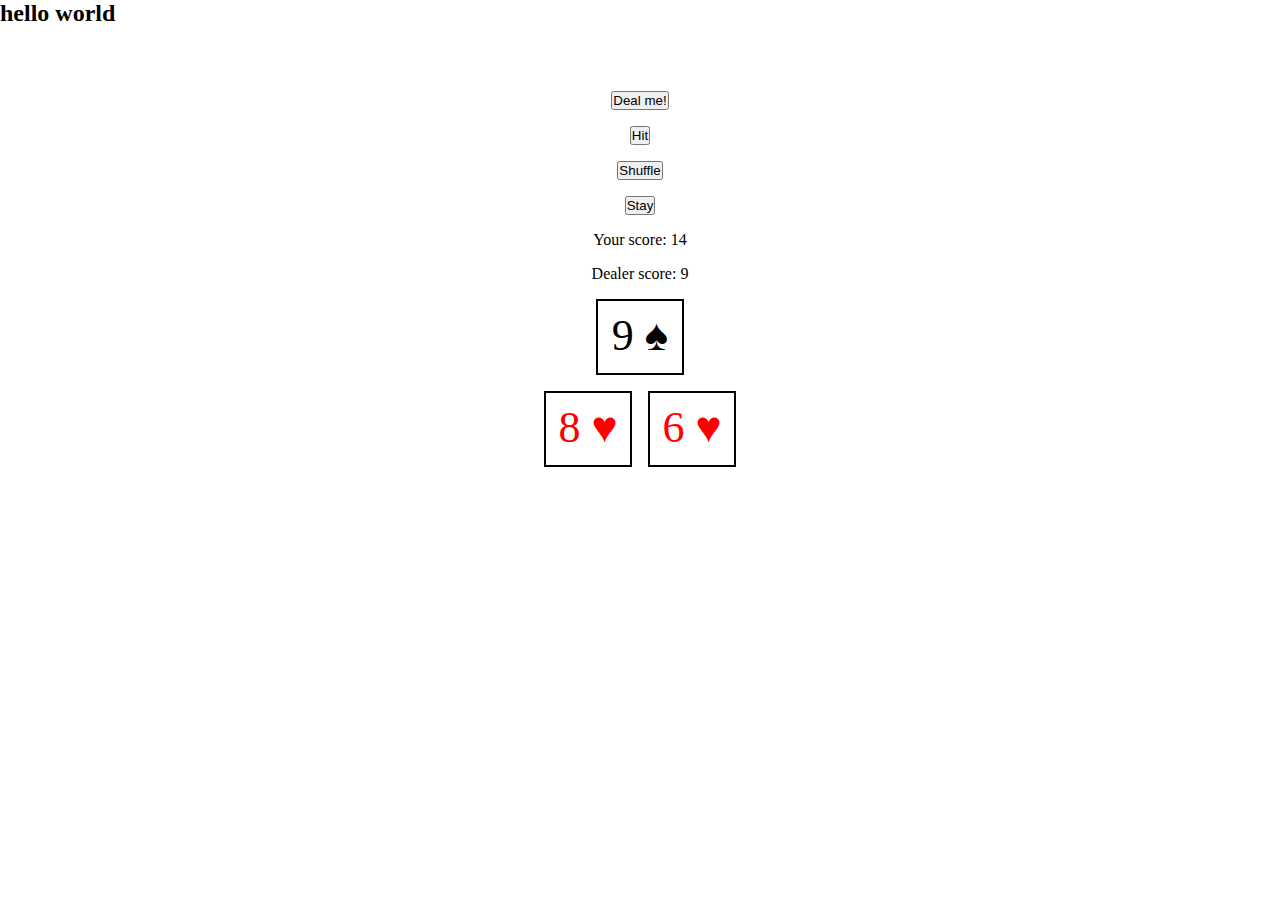
==== BJindex.html @ ce2488f4 "first commit" ====
<!DOCTYPE html>
<html lang="en">
<head>
    <meta charset="UTF-8">
    <meta name="viewport" content="width=device-width, initial-scale=1.0">
    <title>Document</title>
    <link rel="stylesheet" href="BJstyles.css">
    <link rel="stylesheet" href="https://cdnjs.cloudflare.com/ajax/libs/font-awesome/5.15.4/css/all.min.css" integrity="sha512-1ycn6IcaQQ40/MKBW2W4Rhis/DbILU74C1vSrLJxCq57o941Ym01SwNsOMqvEBFlcgUa6xLiPY/NS5R+E6ztJQ==" crossorigin="anonymous" referrerpolicy="no-referrer" />
</head>
<body>
    <header>
        <h2>hello world</h2>
    </header>
    <div class="content-container">

        <div class="lose-overlay">
            <button class="lose-btn">You lose! Run it back?</button>
        </div>

        <div class="win-overlay">
            <button class="win-btn">You win! Double or nothing?</button>
        </div>

        <button class="deal">Deal me!</button>
        <button class="hit">Hit</button>
        <button class="shuffle">Shuffle</button>
        <button class="stay">Stay</button>

        <div class="player-count">Your score: 0</div>
        <div class="dealer-count">Dealer score: 0</div>
        <div class="dealer"></div>
        <div class="cards"></div>
        
    </div>
    <script src="BJapp.js"></script>
</body>
</html>
---- BJstyles.css ----
/* fonts */

@import url('https://fonts.googleapis.com/css2?family=Eczar:wght@400;500;700&family=Russo+One&display=swap');

/* Variables */

:root {
    /* colors */
    --clr-primary-1: #abfece;
    --clr-primary-2: #8ffdbd;
    --clr-primary-3: #73fdad;
    --clr-primary-4: #5cca8a;
    --clr-primary-5: #459868;
    --clr-primary-6: #2e6545;
    --clr-primary-7: #173323;

    --clr-secondary-1: #f0eba6;
    --clr-secondary-2: #e9e279;
    --clr-secondary-3: #e1d84d;
    --clr-secondary-4: #dace20;
    --clr-secondary-5: #aea51a;
    --clr-secondary-6: #837c13;
    --clr-secondary-7: #57520d;

    --clr-tertiary-1: #e57c7c;
    --clr-tertiary-2: #dc5050;
    --clr-tertiary-3: #d32424;
    --clr-tertiary-4: #a91d1d;
    --clr-tertiary-5: #7f1616;
    --clr-tertiary-6: #540e0e;
    --clr-tertiary-7: #2a0707;

    --clr-grey-1: #102a42;
    --clr-grey-2: #243a52;
    --clr-grey-3: #324d67;
    --clr-grey-4: #48647f;
    --clr-grey-5: #617d98;
    --clr-grey-6: #829ab0;
    --clr-grey-7: #9eb2c7;

    --brown: #2c2906;
    --white: #fff;
    --black: #000;

    --ff-primary: "Eczar", serif;
    --ff-secondary: "Russo One", sans-serif;
    --transition: all 0.3s linear;
    --spacing: 0.25rem;
    --radius: 0.5rem;
    --light-shadow: 0 5px 15px rgba(0, 0, 0, 0.5);
    --dark-shadow: 0 5px 15px rgba(0, 0, 0, 0.8);
    --max-width: 1170px;
    --fixed-width: 620px;
}

/* Global Styles */

*, ::after, ::before {
    margin: 0;
    padding: 0;
    box-sizing: border-box;
}

.content-container {
    margin: 4rem 10%;
    display: flex;
    flex-direction: column;
    align-items: center;
    gap: 1rem;
}
.cards, .dealer {
    display: flex;
    flex-wrap: wrap;
    gap: 1rem;
    flex-grow: 1;
}
.card {
    display: flex;
    justify-content: center;
    align-items: center;
    padding-bottom: 0.2rem;
    height: 4.75rem;
    width: 5.5rem;
    border: 2px solid black;
    font-size: 2.75rem;
}
.lose-overlay {
    position: fixed;
    top: 0;
    left: 0;
    width: 100%;
    height: 100%;
    background: rgba(73, 166, 233, 0.5);
    display: grid;
    place-items: center;
    /* transition: var(--transition); */
    visibility: hidden;
    z-index: -10;
}
.lose-modal {
    visibility: visible;
    z-index: 10;
}

.win-overlay {
    position: fixed;
    top: 0;
    left: 0;
    width: 100%;
    height: 100%;
    background: rgba(73, 166, 233, 0.5);
    display: grid;
    place-items: center;
    /* transition: var(--transition); */
    visibility: hidden;
    z-index: -10;
}
.win-modal {
    visibility: visible;
    z-index: 10;
}
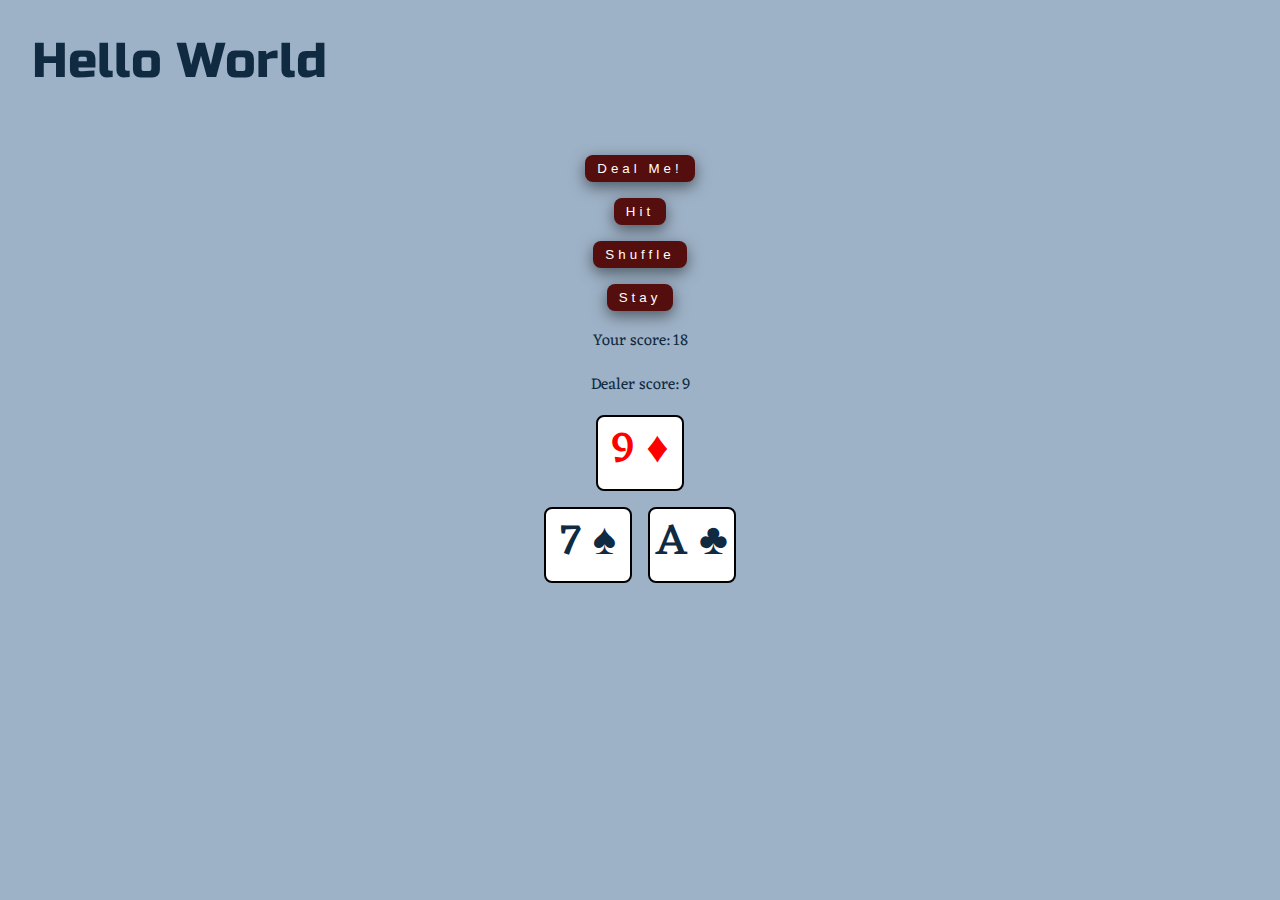
==== commit 51014c39: "first styles" ====
--- a/BJindex.html
+++ b/BJindex.html
@@ -9,7 +9,7 @@
 </head>
 <body>
     <header>
-        <h2>hello world</h2>
+        <h1>hello world</h1>
     </header>
     <div class="content-container">
 
@@ -21,10 +21,10 @@
             <button class="win-btn">You win! Double or nothing?</button>
         </div>
 
-        <button class="deal">Deal me!</button>
-        <button class="hit">Hit</button>
-        <button class="shuffle">Shuffle</button>
-        <button class="stay">Stay</button>
+        <button class="btn deal">Deal me!</button>
+        <button class="btn hit">Hit</button>
+        <button class="btn shuffle">Shuffle</button>
+        <button class="btn stay">Stay</button>
 
         <div class="player-count">Your score: 0</div>
         <div class="dealer-count">Dealer score: 0</div>
--- a/BJstyles.css
+++ b/BJstyles.css
@@ -7,50 +7,57 @@
 
 :root {
     /* colors */
-    --clr-primary-1: #abfece;
-    --clr-primary-2: #8ffdbd;
-    --clr-primary-3: #73fdad;
-    --clr-primary-4: #5cca8a;
-    --clr-primary-5: #459868;
-    --clr-primary-6: #2e6545;
-    --clr-primary-7: #173323;
+    --primary-1: #abfece;
+    --primary-2: #8ffdbd;
+    --primary-3: #73fdad;
+    --primary-4: #5cca8a;
+    --primary-5: #459868;
+    --primary-6: #2e6545;
+    --primary-7: #173323;
 
-    --clr-secondary-1: #f0eba6;
-    --clr-secondary-2: #e9e279;
-    --clr-secondary-3: #e1d84d;
-    --clr-secondary-4: #dace20;
-    --clr-secondary-5: #aea51a;
-    --clr-secondary-6: #837c13;
-    --clr-secondary-7: #57520d;
+    --secondary-1: #f0eba6;
+    --secondary-2: #e9e279;
+    --secondary-3: #e1d84d;
+    --secondary-4: #dace20;
+    --secondary-5: #aea51a;
+    --secondary-6: #837c13;
+    --secondary-7: #57520d;
 
-    --clr-tertiary-1: #e57c7c;
-    --clr-tertiary-2: #dc5050;
-    --clr-tertiary-3: #d32424;
-    --clr-tertiary-4: #a91d1d;
-    --clr-tertiary-5: #7f1616;
-    --clr-tertiary-6: #540e0e;
-    --clr-tertiary-7: #2a0707;
+    --tertiary-1: #e57c7c;
+    --tertiary-2: #dc5050;
+    --tertiary-3: #d32424;
+    --tertiary-4: #a91d1d;
+    --tertiary-5: #7f1616;
+    --tertiary-6: #540e0e;
+    --tertiary-7: #2a0707;
 
-    --clr-grey-1: #102a42;
-    --clr-grey-2: #243a52;
-    --clr-grey-3: #324d67;
-    --clr-grey-4: #48647f;
-    --clr-grey-5: #617d98;
-    --clr-grey-6: #829ab0;
-    --clr-grey-7: #9eb2c7;
+    --grey-1: #9eb2c7;
+    --grey-2: #829ab0;
+    --grey-3: #617d98;
+    --grey-4: #48647f;
+    --grey-5: #324d67;
+    --grey-6: #243a52;
+    --grey-7: #102a42;
 
     --brown: #2c2906;
     --white: #fff;
     --black: #000;
-
+    /* fonts */
     --ff-primary: "Eczar", serif;
     --ff-secondary: "Russo One", sans-serif;
+    --smallText: 0.7em;
+    /* other */
+    --textColor: var(--grey-7);
+    --backgroundColor: var(--grey-1);
     --transition: all 0.3s linear;
-    --spacing: 0.25rem;
+    --letterSpacing: 0.25rem;
     --radius: 0.5rem;
+    /* box shadow */
     --light-shadow: 0 5px 15px rgba(0, 0, 0, 0.5);
     --dark-shadow: 0 5px 15px rgba(0, 0, 0, 0.8);
+    /* for lining up page */
     --max-width: 1170px;
+    /* for lining up specific content */
     --fixed-width: 620px;
 }
 
@@ -62,6 +69,46 @@
     box-sizing: border-box;
 }
 
+body {
+    background: var(--backgroundColor);
+    font-family: var(--ff-primary);
+    font-weight: 400;
+    color: var(--textColor);
+    padding: 2rem 2rem;
+}
+
+h1,
+h2,
+h3,
+h4,
+h5 {
+    margin: 0;
+    margin-bottom: 1.38rem;
+    font-family: var(--ff-secondary);
+    font-weight: 400;
+    text-transform: capitalize;
+}
+h1 {
+    font-size: 3.052rem;
+}
+h2 {
+    font-size: 2.441rem;
+}
+h3 {
+    font-size: 1.953rem;
+}
+h4 {
+    font-size: 1.563rem;
+}
+h5 {
+    font-size: 1.25rem;
+}
+
+small,
+.text_small {
+    font-size: var(--smallText)
+}
+
 .content-container {
     margin: 4rem 10%;
     display: flex;
@@ -69,6 +116,26 @@
     align-items: center;
     gap: 1rem;
 }
+
+.btn {
+    cursor: grab;
+    color: var(--white);
+    background: var(--tertiary-6);
+    border: transparent;
+    border-radius: var(--radius);
+    letter-spacing: var(--letterSpacing);
+    padding: 0.375rem 0.75rem;
+    box-shadow: var(--light-shadow);
+    /* transition: var(--transition); */
+    text-transform: capitalize;
+    display: inline-block;
+}
+
+.btn:hover {
+    background: var(--primary-6);
+    box-shadow: var(--dark-shadow);
+}
+
 .cards, .dealer {
     display: flex;
     flex-wrap: wrap;
@@ -83,7 +150,11 @@
     height: 4.75rem;
     width: 5.5rem;
     border: 2px solid black;
+    border-radius: var(--radius);
+    background: var(--white);
     font-size: 2.75rem;
+    font-family: var(--ff-primary);
+    font-weight: 500;
 }
 .lose-overlay {
     position: fixed;
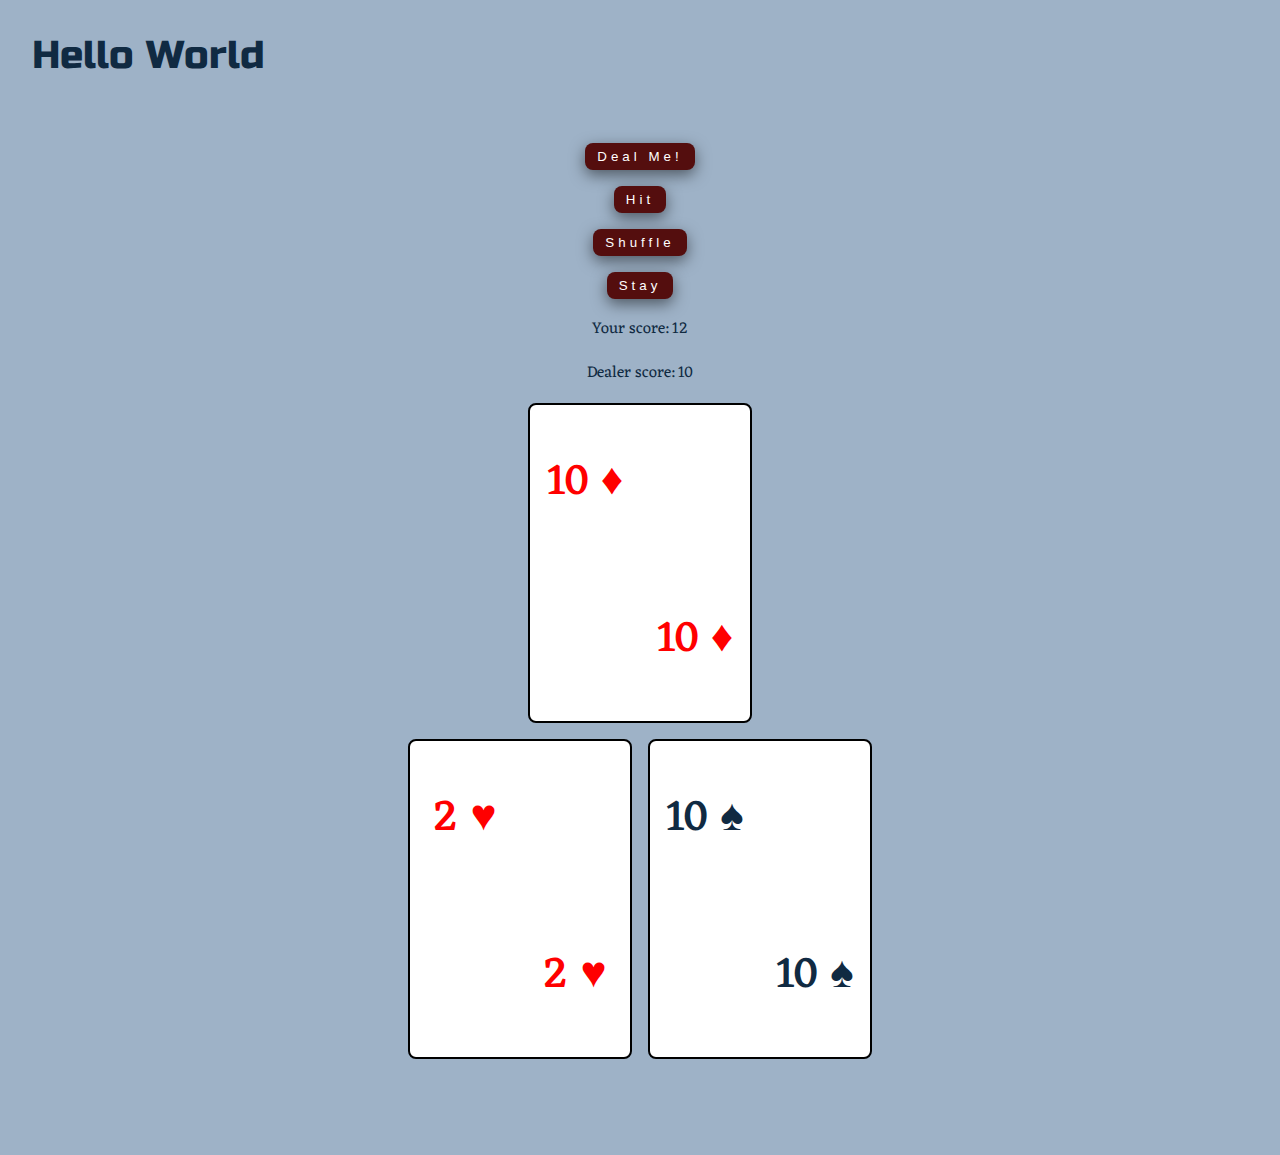
==== commit 7bf540bc: "stylin' up" ====
--- a/BJindex.html
+++ b/BJindex.html
@@ -9,7 +9,7 @@
 </head>
 <body>
     <header>
-        <h1>hello world</h1>
+        <h2>hello world</h2>
     </header>
     <div class="content-container">
 
--- a/BJstyles.css
+++ b/BJstyles.css
@@ -144,11 +144,12 @@
 }
 .card {
     display: flex;
+    flex-wrap: wrap;
     justify-content: center;
     align-items: center;
     padding-bottom: 0.2rem;
-    height: 4.75rem;
-    width: 5.5rem;
+    height: 20rem;
+    width: 14rem;
     border: 2px solid black;
     border-radius: var(--radius);
     background: var(--white);
@@ -156,6 +157,14 @@
     font-family: var(--ff-primary);
     font-weight: 500;
 }
+.card > p {
+    display: flex;
+    align-items: center;
+    justify-content: center;
+    width: 50%;
+    height: 50%;
+}
+
 .lose-overlay {
     position: fixed;
     top: 0;
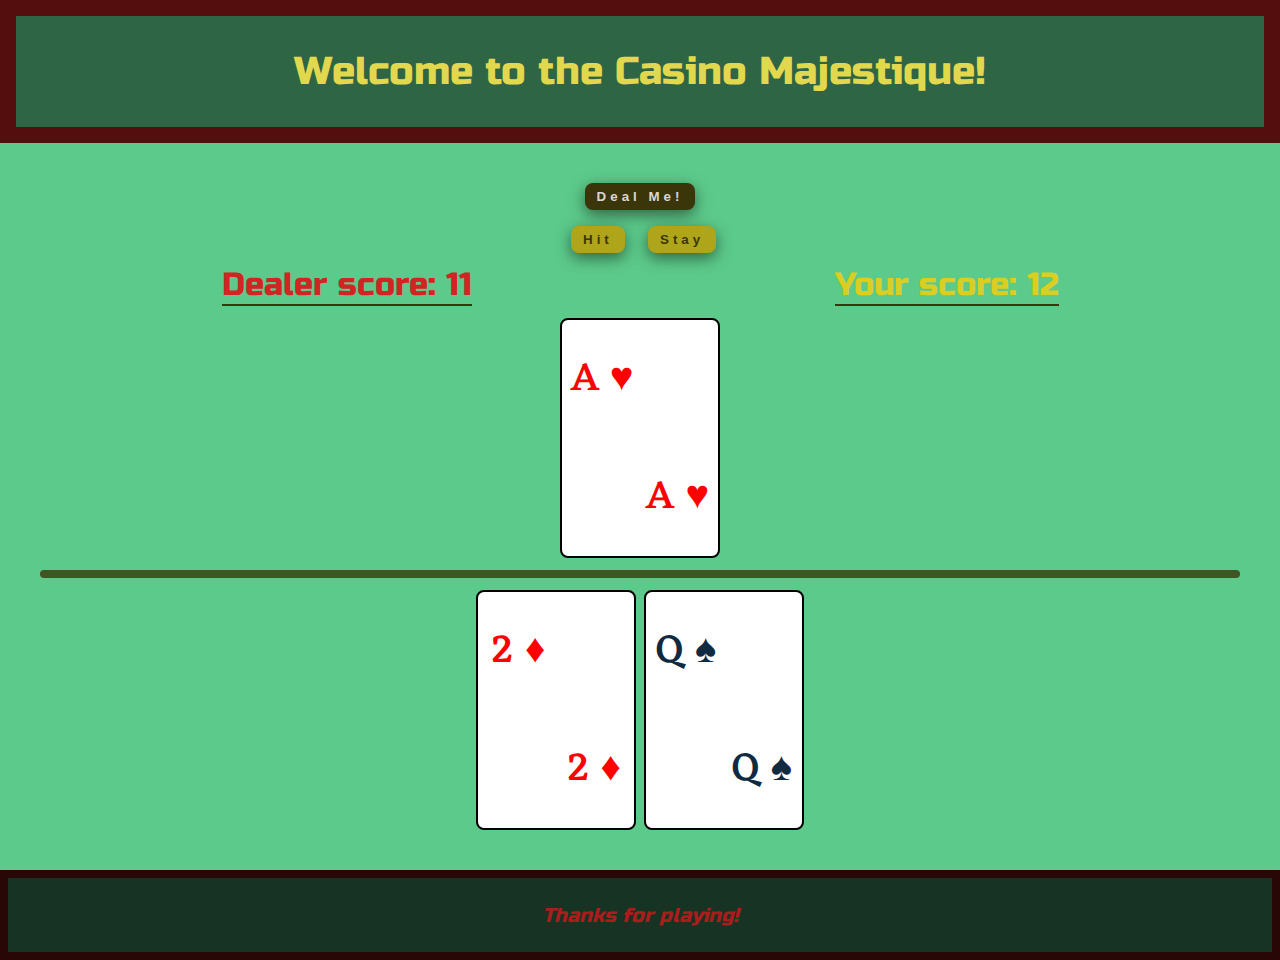
==== commit f5bd5019: "more styles & sounds" ====
--- a/BJindex.html
+++ b/BJindex.html
@@ -6,32 +6,63 @@
     <title>Document</title>
     <link rel="stylesheet" href="BJstyles.css">
     <link rel="stylesheet" href="https://cdnjs.cloudflare.com/ajax/libs/font-awesome/5.15.4/css/all.min.css" integrity="sha512-1ycn6IcaQQ40/MKBW2W4Rhis/DbILU74C1vSrLJxCq57o941Ym01SwNsOMqvEBFlcgUa6xLiPY/NS5R+E6ztJQ==" crossorigin="anonymous" referrerpolicy="no-referrer" />
+    <audio id="clip1">
+        <source src="./Sounds/card-flip2.wav"></source>
+    </audio>
+    <audio id="clip2">
+        <source src="./Sounds/card-shuffle1.wav"></source>
+    </audio>
+    <audio id="clip3">
+        <source src="./Sounds/card-flip1.mp3"></source>
+    </audio>
+    <audio id="clip4">
+        <source src="./Sounds/suspense.flac"></source>
+    </audio>
+    <audio id="clip5">
+        <source src="./Sounds/happy2.wav"></source>
+    </audio>
+    <audio id="clip6">
+        <source src="./Sounds/sad2.wav"></source>
+    </audio>
 </head>
 <body>
     <header>
-        <h2>hello world</h2>
+        <h2>Welcome to the Casino Majestique!</h2> 
     </header>
-    <div class="content-container">
+    <div class="container">
 
-        <div class="lose-overlay">
-            <button class="lose-btn">You lose! Run it back?</button>
+        <div class="game-container">
+            <!-- win/lose modal boxes -->
+            <div class="lose-overlay">
+                <button class="btn lose">You lose! Run it back?</button>
+            </div>
+            <div class="win-overlay">
+                <button class="btn win">You win! Double or nothing?</button>
+            </div>
+            <div class="no-click-overlay"></div>
+            <!-- buttons -->
+            <div class="btn-container">
+                <button class="btn deal">Deal me!</button>
+                <button class="btn hit">Hit</button>
+                <!-- <button class="btn shuffle">Shuffle</button> -->
+                <button class="btn stay">Stay</button>
+            </div>
+            <!-- scores -->
+            <div class="score-container">
+                <div class="dealer-count">Dealer score: 0</div>
+                <div class="player-count">Your score: 0</div>
+            </div>
+            <!-- cards -->
+            <div class="dealer"></div>
+            <div class="divider"></div>
+            <div class="cards"></div>
+        
         </div>
 
-        <div class="win-overlay">
-            <button class="win-btn">You win! Double or nothing?</button>
-        </div>
-
-        <button class="btn deal">Deal me!</button>
-        <button class="btn hit">Hit</button>
-        <button class="btn shuffle">Shuffle</button>
-        <button class="btn stay">Stay</button>
-
-        <div class="player-count">Your score: 0</div>
-        <div class="dealer-count">Dealer score: 0</div>
-        <div class="dealer"></div>
-        <div class="cards"></div>
-        
     </div>
+    <footer>
+        <h5>Thanks for playing!</h5>
+    </footer>
     <script src="BJapp.js"></script>
 </body>
 </html>--- a/BJstyles.css
+++ b/BJstyles.css
@@ -1,5 +1,6 @@
-
-/* fonts */
+/* Start of Default Styles */
+
+/* imported fonts */
 
 @import url('https://fonts.googleapis.com/css2?family=Eczar:wght@400;500;700&family=Russo+One&display=swap');
 
@@ -31,6 +32,7 @@
     --tertiary-6: #540e0e;
     --tertiary-7: #2a0707;
 
+    --grey-0: #d8d6d6;
     --grey-1: #9eb2c7;
     --grey-2: #829ab0;
     --grey-3: #617d98;
@@ -39,7 +41,7 @@
     --grey-6: #243a52;
     --grey-7: #102a42;
 
-    --brown: #2c2906;
+    --brown: #3a360a;
     --white: #fff;
     --black: #000;
     /* fonts */
@@ -49,7 +51,7 @@
     /* other */
     --textColor: var(--grey-7);
     --backgroundColor: var(--grey-1);
-    --transition: all 0.3s linear;
+    --transition: all 0.5s linear;
     --letterSpacing: 0.25rem;
     --radius: 0.5rem;
     /* box shadow */
@@ -74,7 +76,7 @@
     font-family: var(--ff-primary);
     font-weight: 400;
     color: var(--textColor);
-    padding: 2rem 2rem;
+    padding: 0;
 }
 
 h1,
@@ -83,10 +85,8 @@
 h4,
 h5 {
     margin: 0;
-    margin-bottom: 1.38rem;
     font-family: var(--ff-secondary);
     font-weight: 400;
-    text-transform: capitalize;
 }
 h1 {
     font-size: 3.052rem;
@@ -102,58 +102,124 @@
 }
 h5 {
     font-size: 1.25rem;
-}
-
-small,
-.text_small {
-    font-size: var(--smallText)
-}
-
-.content-container {
-    margin: 4rem 10%;
-    display: flex;
-    flex-direction: column;
-    align-items: center;
-    gap: 1rem;
+    font-style: italic;
 }
 
 .btn {
     cursor: grab;
-    color: var(--white);
-    background: var(--tertiary-6);
+    color: var(--brown);
+    background: var(--secondary-5);
     border: transparent;
     border-radius: var(--radius);
     letter-spacing: var(--letterSpacing);
     padding: 0.375rem 0.75rem;
     box-shadow: var(--light-shadow);
-    /* transition: var(--transition); */
+    transition: var(--transition);
     text-transform: capitalize;
     display: inline-block;
+    font-weight: 700;
 }
 
 .btn:hover {
+    background: var(--secondary-4);
+    box-shadow: var(--dark-shadow);
+}
+
+/* End of Default Styles */
+
+header {
+    text-align: center;
     background: var(--primary-6);
-    box-shadow: var(--dark-shadow);
+    padding: 2rem;
+    color: var(--secondary-3);
+    border: 1rem solid var(--tertiary-6);
+}
+.container {
+    display: flex;
+    justify-content: center;
+}
+.game-container {
+    padding: 2.5rem;
+    display: flex;
+    flex-direction: column;
+    align-items: center;
+    gap: 0.75rem;
+    flex-grow: 1;
+    background: var(--primary-4);
+    width: 50vw;
+    height: auto;
+}
+.btn-container {
+    display: grid;
+    grid-template-columns: 1fr 1fr;
+    grid-template-rows: 1fr 1fr;
+    gap: 1rem;
+    justify-items: center;
+}
+.deal {
+    grid-column: 1 / span 2;
+    background: var(--brown);
+    color: var(--grey-0);
+}
+.deal:hover {
+    background: var(--grey-6);
+}
+
+.win,
+.lose {
+    height: 3rem;
+    color: var(--black);
+    font-weight: 700;
+}
+.lose {
+    background: var(--tertiary-2);
+    
+}
+.win {
+    background: var(--primary-5);
+}
+
+.score-container {
+    display: flex;
+    justify-content: space-around;
+    width: 100%;
+    font-family: var(--ff-secondary);
+    font-size: 2em;
+}
+.dealer-count {
+    color: var(--tertiary-3);
+    border-bottom: 2px solid var(--brown);
+}
+.player-count {
+    color: var(--secondary-4);
+    border-bottom: 2px solid var(--brown);
 }
 
 .cards, .dealer {
     display: flex;
     flex-wrap: wrap;
-    gap: 1rem;
-    flex-grow: 1;
+    justify-content: center;
+    gap: 0.5rem;
+}
+.divider {
+    border-radius: var(--radius);
+    background: var(--brown);
+    opacity: 0.8;
+    height: 0.5rem;
+    width: 100%;
 }
 .card {
     display: flex;
     flex-wrap: wrap;
     justify-content: center;
     align-items: center;
-    padding-bottom: 0.2rem;
-    height: 20rem;
-    width: 14rem;
+    padding: 0 0.15rem;
+    height: 9rem;
+    width: 6rem;
     border: 2px solid black;
     border-radius: var(--radius);
     background: var(--white);
-    font-size: 2.75rem;
+    font-size: 1.5rem;
     font-family: var(--ff-primary);
     font-weight: 500;
 }
@@ -164,17 +230,16 @@
     width: 50%;
     height: 50%;
 }
-
 .lose-overlay {
+    display: grid;
+    place-items: center;
     position: fixed;
     top: 0;
     left: 0;
     width: 100%;
     height: 100%;
-    background: rgba(73, 166, 233, 0.5);
-    display: grid;
-    place-items: center;
-    /* transition: var(--transition); */
+    background: rgba(197, 134, 248, 0.2);
+    transition: var(--transition);
     visibility: hidden;
     z-index: -10;
 }
@@ -184,19 +249,56 @@
 }
 
 .win-overlay {
+    display: grid;
+    place-items: center;
     position: fixed;
     top: 0;
     left: 0;
     width: 100%;
     height: 100%;
-    background: rgba(73, 166, 233, 0.5);
-    display: grid;
-    place-items: center;
-    /* transition: var(--transition); */
+    background: rgba(223, 214, 88, 0.2);
+    transition: var(--transition);
     visibility: hidden;
     z-index: -10;
 }
 .win-modal {
     visibility: visible;
     z-index: 10;
-}+}
+.no-click-overlay {
+    display: grid;
+    place-items: center;
+    position: fixed;
+    top: 0;
+    left: 0;
+    width: 100%;
+    height: 100%;
+    visibility: hidden;
+    z-index: -10;
+}
+.no-click-modal {
+    z-index: 9;
+    visibility: visible;
+}
+footer {
+    display: flex;
+    justify-content: center;
+    align-items: center;
+    background: var(--primary-7);
+    width: 100%;
+    height: 10vh;
+    border: 0.5rem solid var(--tertiary-7);
+    color: var(--tertiary-4)
+}
+
+/* Responsive */
+
+
+@media screen and (min-width: 720px) {
+    .card {
+        padding: 0 0.15rem;
+        height: 15rem;
+        width: 10rem;
+        font-size: 2.5rem;
+    }
+}
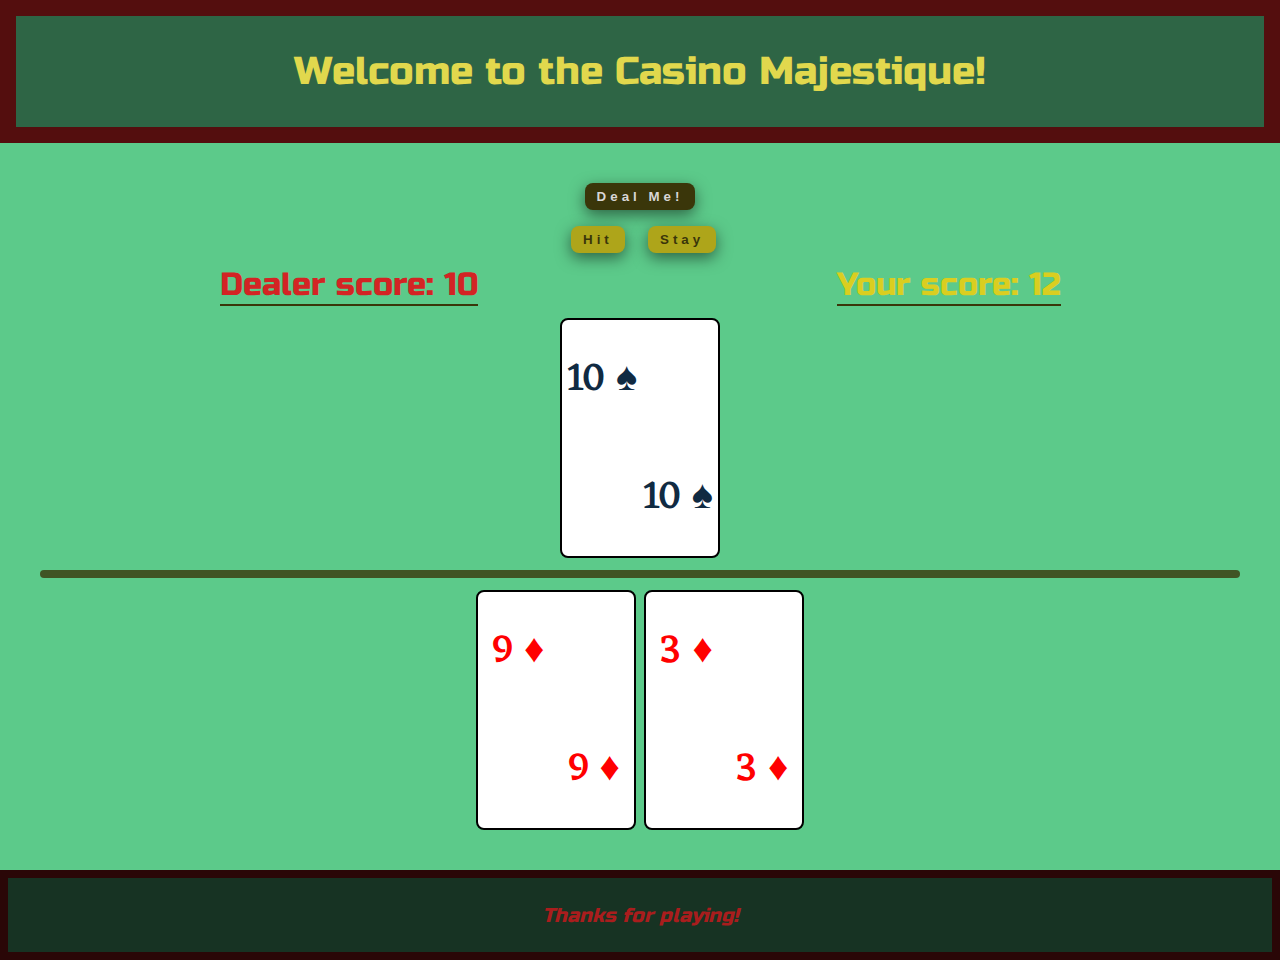
==== commit 1a6cdabc: "README first edition" ====
--- a/BJindex.html
+++ b/BJindex.html
@@ -4,8 +4,10 @@
     <meta charset="UTF-8">
     <meta name="viewport" content="width=device-width, initial-scale=1.0">
     <title>Document</title>
+    
     <link rel="stylesheet" href="BJstyles.css">
     <link rel="stylesheet" href="https://cdnjs.cloudflare.com/ajax/libs/font-awesome/5.15.4/css/all.min.css" integrity="sha512-1ycn6IcaQQ40/MKBW2W4Rhis/DbILU74C1vSrLJxCq57o941Ym01SwNsOMqvEBFlcgUa6xLiPY/NS5R+E6ztJQ==" crossorigin="anonymous" referrerpolicy="no-referrer" />
+    <!-- sounds -->
     <audio id="clip1">
         <source src="./Sounds/card-flip2.wav"></source>
     </audio>
--- a/BJstyles.css
+++ b/BJstyles.css
@@ -105,6 +105,45 @@
     font-style: italic;
 }
 
+/* End of Default Styles */
+
+/* General formatting */
+header {
+    text-align: center;
+    background: var(--primary-6);
+    padding: 2rem;
+    color: var(--secondary-3);
+    border: 1rem solid var(--tertiary-6);
+}
+.container {
+    display: flex;
+    justify-content: center;
+}
+.game-container {
+    padding: 2.5rem;
+    display: flex;
+    flex-direction: column;
+    align-items: center;
+    gap: 0.75rem;
+    flex-grow: 1;
+    background: var(--primary-4);
+    width: 50vw;
+    height: auto;
+}
+footer {
+    display: flex;
+    justify-content: center;
+    align-items: center;
+    background: var(--primary-7);
+    width: 100%;
+    height: 10vh;
+    border: 0.5rem solid var(--tertiary-7);
+    color: var(--tertiary-4)
+}
+
+
+/* Buttons */
+
 .btn {
     cursor: grab;
     color: var(--brown);
@@ -124,31 +163,6 @@
     background: var(--secondary-4);
     box-shadow: var(--dark-shadow);
 }
-
-/* End of Default Styles */
-
-header {
-    text-align: center;
-    background: var(--primary-6);
-    padding: 2rem;
-    color: var(--secondary-3);
-    border: 1rem solid var(--tertiary-6);
-}
-.container {
-    display: flex;
-    justify-content: center;
-}
-.game-container {
-    padding: 2.5rem;
-    display: flex;
-    flex-direction: column;
-    align-items: center;
-    gap: 0.75rem;
-    flex-grow: 1;
-    background: var(--primary-4);
-    width: 50vw;
-    height: auto;
-}
 .btn-container {
     display: grid;
     grid-template-columns: 1fr 1fr;
@@ -165,19 +179,7 @@
     background: var(--grey-6);
 }
 
-.win,
-.lose {
-    height: 3rem;
-    color: var(--black);
-    font-weight: 700;
-}
-.lose {
-    background: var(--tertiary-2);
-    
-}
-.win {
-    background: var(--primary-5);
-}
+/* Scores */
 
 .score-container {
     display: flex;
@@ -194,6 +196,8 @@
     color: var(--secondary-4);
     border-bottom: 2px solid var(--brown);
 }
+
+/* Play area */
 
 .cards, .dealer {
     display: flex;
@@ -230,6 +234,22 @@
     width: 50%;
     height: 50%;
 }
+
+/* Overlays to reset game */
+
+.win,
+.lose {
+    height: 3rem;
+    color: var(--black);
+    font-weight: 700;
+}
+.lose {
+    background: var(--tertiary-2);
+    
+}
+.win {
+    background: var(--primary-5);
+}
 .lose-overlay {
     display: grid;
     place-items: center;
@@ -247,7 +267,6 @@
     visibility: visible;
     z-index: 10;
 }
-
 .win-overlay {
     display: grid;
     place-items: center;
@@ -265,6 +284,9 @@
     visibility: visible;
     z-index: 10;
 }
+
+/* Overlay to prevent unwanted click events */
+
 .no-click-overlay {
     display: grid;
     place-items: center;
@@ -280,19 +302,9 @@
     z-index: 9;
     visibility: visible;
 }
-footer {
-    display: flex;
-    justify-content: center;
-    align-items: center;
-    background: var(--primary-7);
-    width: 100%;
-    height: 10vh;
-    border: 0.5rem solid var(--tertiary-7);
-    color: var(--tertiary-4)
-}
 
 /* Responsive */
-
+/* Having difficulties with vertical responsiveness */
 
 @media screen and (min-width: 720px) {
     .card {
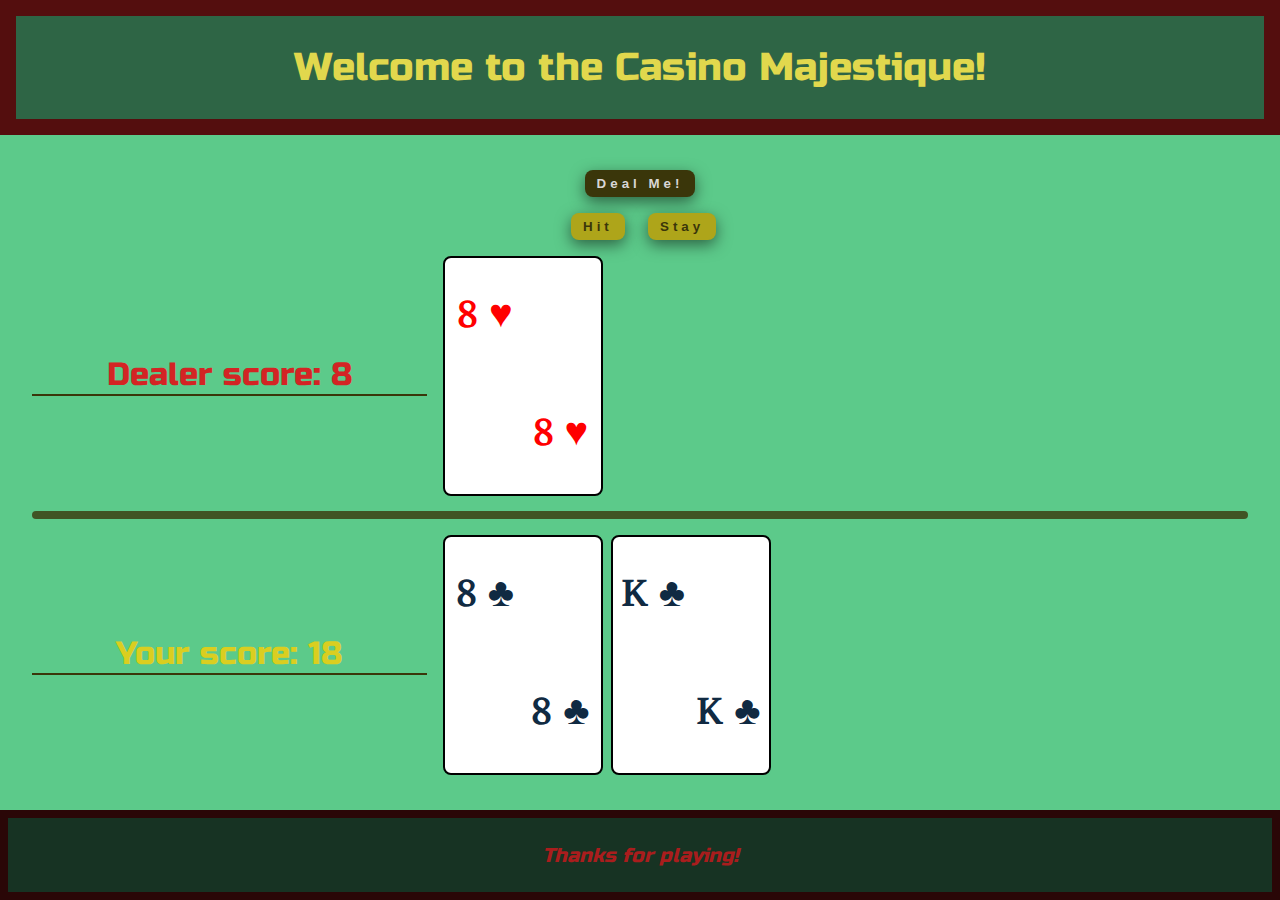
==== commit 8ff60bc0: "more styles and readme edits" ====
--- a/BJindex.html
+++ b/BJindex.html
@@ -1,40 +1,50 @@
 <!DOCTYPE html>
 <html lang="en">
+
 <head>
     <meta charset="UTF-8">
     <meta name="viewport" content="width=device-width, initial-scale=1.0">
     <title>Document</title>
-    
+
     <link rel="stylesheet" href="BJstyles.css">
-    <link rel="stylesheet" href="https://cdnjs.cloudflare.com/ajax/libs/font-awesome/5.15.4/css/all.min.css" integrity="sha512-1ycn6IcaQQ40/MKBW2W4Rhis/DbILU74C1vSrLJxCq57o941Ym01SwNsOMqvEBFlcgUa6xLiPY/NS5R+E6ztJQ==" crossorigin="anonymous" referrerpolicy="no-referrer" />
+    <link rel="stylesheet" href="https://cdnjs.cloudflare.com/ajax/libs/font-awesome/5.15.4/css/all.min.css"
+        integrity="sha512-1ycn6IcaQQ40/MKBW2W4Rhis/DbILU74C1vSrLJxCq57o941Ym01SwNsOMqvEBFlcgUa6xLiPY/NS5R+E6ztJQ=="
+        crossorigin="anonymous" referrerpolicy="no-referrer" />
     <!-- sounds -->
     <audio id="clip1">
-        <source src="./Sounds/card-flip2.wav"></source>
+        <source src="./Sounds/card-flip2.wav">
+        </source>
     </audio>
     <audio id="clip2">
-        <source src="./Sounds/card-shuffle1.wav"></source>
+        <source src="./Sounds/card-shuffle1.wav">
+        </source>
     </audio>
     <audio id="clip3">
-        <source src="./Sounds/card-flip1.mp3"></source>
+        <source src="./Sounds/card-flip1.mp3">
+        </source>
     </audio>
     <audio id="clip4">
-        <source src="./Sounds/suspense.flac"></source>
+        <source src="./Sounds/suspense.flac">
+        </source>
     </audio>
     <audio id="clip5">
-        <source src="./Sounds/happy2.wav"></source>
+        <source src="./Sounds/happy2.wav">
+        </source>
     </audio>
     <audio id="clip6">
-        <source src="./Sounds/sad2.wav"></source>
+        <source src="./Sounds/sad2.wav">
+        </source>
     </audio>
 </head>
+
 <body>
     <header>
-        <h2>Welcome to the Casino Majestique!</h2> 
+        <h2>Welcome to the Casino Majestique!</h2>
     </header>
-    <div class="container">
+
 
         <div class="game-container">
-            <!-- win/lose modal boxes -->
+            <!-- win/lose/no-click modal boxes -->
             <div class="lose-overlay">
                 <button class="btn lose">You lose! Run it back?</button>
             </div>
@@ -43,28 +53,32 @@
             </div>
             <div class="no-click-overlay"></div>
             <!-- buttons -->
-            <div class="btn-container">
+            <section class="btn-container">
                 <button class="btn deal">Deal me!</button>
                 <button class="btn hit">Hit</button>
-                <!-- <button class="btn shuffle">Shuffle</button> -->
+                <!-- USED FOR TESTING <button class="btn shuffle">Shuffle</button> -->
                 <button class="btn stay">Stay</button>
-            </div>
+            </section>
             <!-- scores -->
-            <div class="score-container">
+            <section class="score-container">
                 <div class="dealer-count">Dealer score: 0</div>
-                <div class="player-count">Your score: 0</div>
-            </div>
+                <section class="dealer"></section>
+            </section>
             <!-- cards -->
-            <div class="dealer"></div>
+            
             <div class="divider"></div>
-            <div class="cards"></div>
-        
+            <section class="score-container">
+                <div class="player-count">Player score: 0</div>
+                <section class="cards"></section>
+            </section>
+
+
         </div>
 
-    </div>
     <footer>
         <h5>Thanks for playing!</h5>
     </footer>
     <script src="BJapp.js"></script>
 </body>
+
 </html>--- a/BJstyles.css
+++ b/BJstyles.css
@@ -72,7 +72,7 @@
 }
 
 body {
-    background: var(--backgroundColor);
+    background: var(--primary-4);
     font-family: var(--ff-primary);
     font-weight: 400;
     color: var(--textColor);
@@ -109,26 +109,28 @@
 
 /* General formatting */
 header {
+    display: flex;
+    justify-content: center;
+    align-items: center;
     text-align: center;
     background: var(--primary-6);
-    padding: 2rem;
+    padding: 1rem;
     color: var(--secondary-3);
     border: 1rem solid var(--tertiary-6);
-}
-.container {
-    display: flex;
-    justify-content: center;
-}
+    height: 15vh;
+}
+
 .game-container {
+    margin: auto;
     padding: 2.5rem;
     display: flex;
     flex-direction: column;
+    justify-content: space-evenly;
     align-items: center;
     gap: 0.75rem;
-    flex-grow: 1;
-    background: var(--primary-4);
-    width: 50vw;
-    height: auto;
+    width: 100%;
+    padding: 2rem;
+    height: 75vh;
 }
 footer {
     display: flex;
@@ -182,17 +184,21 @@
 /* Scores */
 
 .score-container {
-    display: flex;
-    justify-content: space-around;
+    display: grid;
+    grid-template-columns: 1fr 1fr 1fr;
+    align-items: center;
+    gap: 1rem;
     width: 100%;
     font-family: var(--ff-secondary);
     font-size: 2em;
 }
 .dealer-count {
+    text-align: center;
     color: var(--tertiary-3);
     border-bottom: 2px solid var(--brown);
 }
 .player-count {
+    text-align: center;
     color: var(--secondary-4);
     border-bottom: 2px solid var(--brown);
 }
@@ -201,9 +207,9 @@
 
 .cards, .dealer {
     display: flex;
-    flex-wrap: wrap;
-    justify-content: center;
+    justify-content: flex-start;
     gap: 0.5rem;
+    grid-column: 2 / span 2;
 }
 .divider {
     border-radius: var(--radius);
@@ -218,12 +224,12 @@
     justify-content: center;
     align-items: center;
     padding: 0 0.15rem;
-    height: 9rem;
-    width: 6rem;
+    height: 15rem;
+    width: 10rem;
     border: 2px solid black;
     border-radius: var(--radius);
     background: var(--white);
-    font-size: 1.5rem;
+    font-size: 2.5rem;
     font-family: var(--ff-primary);
     font-weight: 500;
 }
@@ -259,7 +265,7 @@
     width: 100%;
     height: 100%;
     background: rgba(197, 134, 248, 0.2);
-    transition: var(--transition);
+    /* transition: var(--transition); */
     visibility: hidden;
     z-index: -10;
 }
@@ -276,7 +282,7 @@
     width: 100%;
     height: 100%;
     background: rgba(223, 214, 88, 0.2);
-    transition: var(--transition);
+    /* transition: var(--transition); */
     visibility: hidden;
     z-index: -10;
 }
@@ -306,11 +312,37 @@
 /* Responsive */
 /* Having difficulties with vertical responsiveness */
 
-@media screen and (min-width: 720px) {
+@media screen and (max-width: 720px) {
+    header > h2 {
+        font-size: 2rem;
+    }
     .card {
         padding: 0 0.15rem;
-        height: 15rem;
-        width: 10rem;
-        font-size: 2.5rem;
-    }
-}
+        height: 9rem;
+        width: 6.3rem;
+        font-size: 1.5rem;
+
+    }
+}
+@media screen and (max-width: 450px) {
+    .card {
+        display: column;
+        justify-content: center;
+        align-items: center;
+        padding: 1rem;
+        padding: 0 0.05rem;
+        height: 6.6rem;
+        width: 4.62rem;
+        font-size: 2rem;
+        overflow: hidden;
+    }
+    .card > p {
+        visibility: hidden;
+
+    }
+    .card > p:nth-child(1) {
+        visibility: visible;
+        width: 100%;
+        height: 100%;
+    }
+}